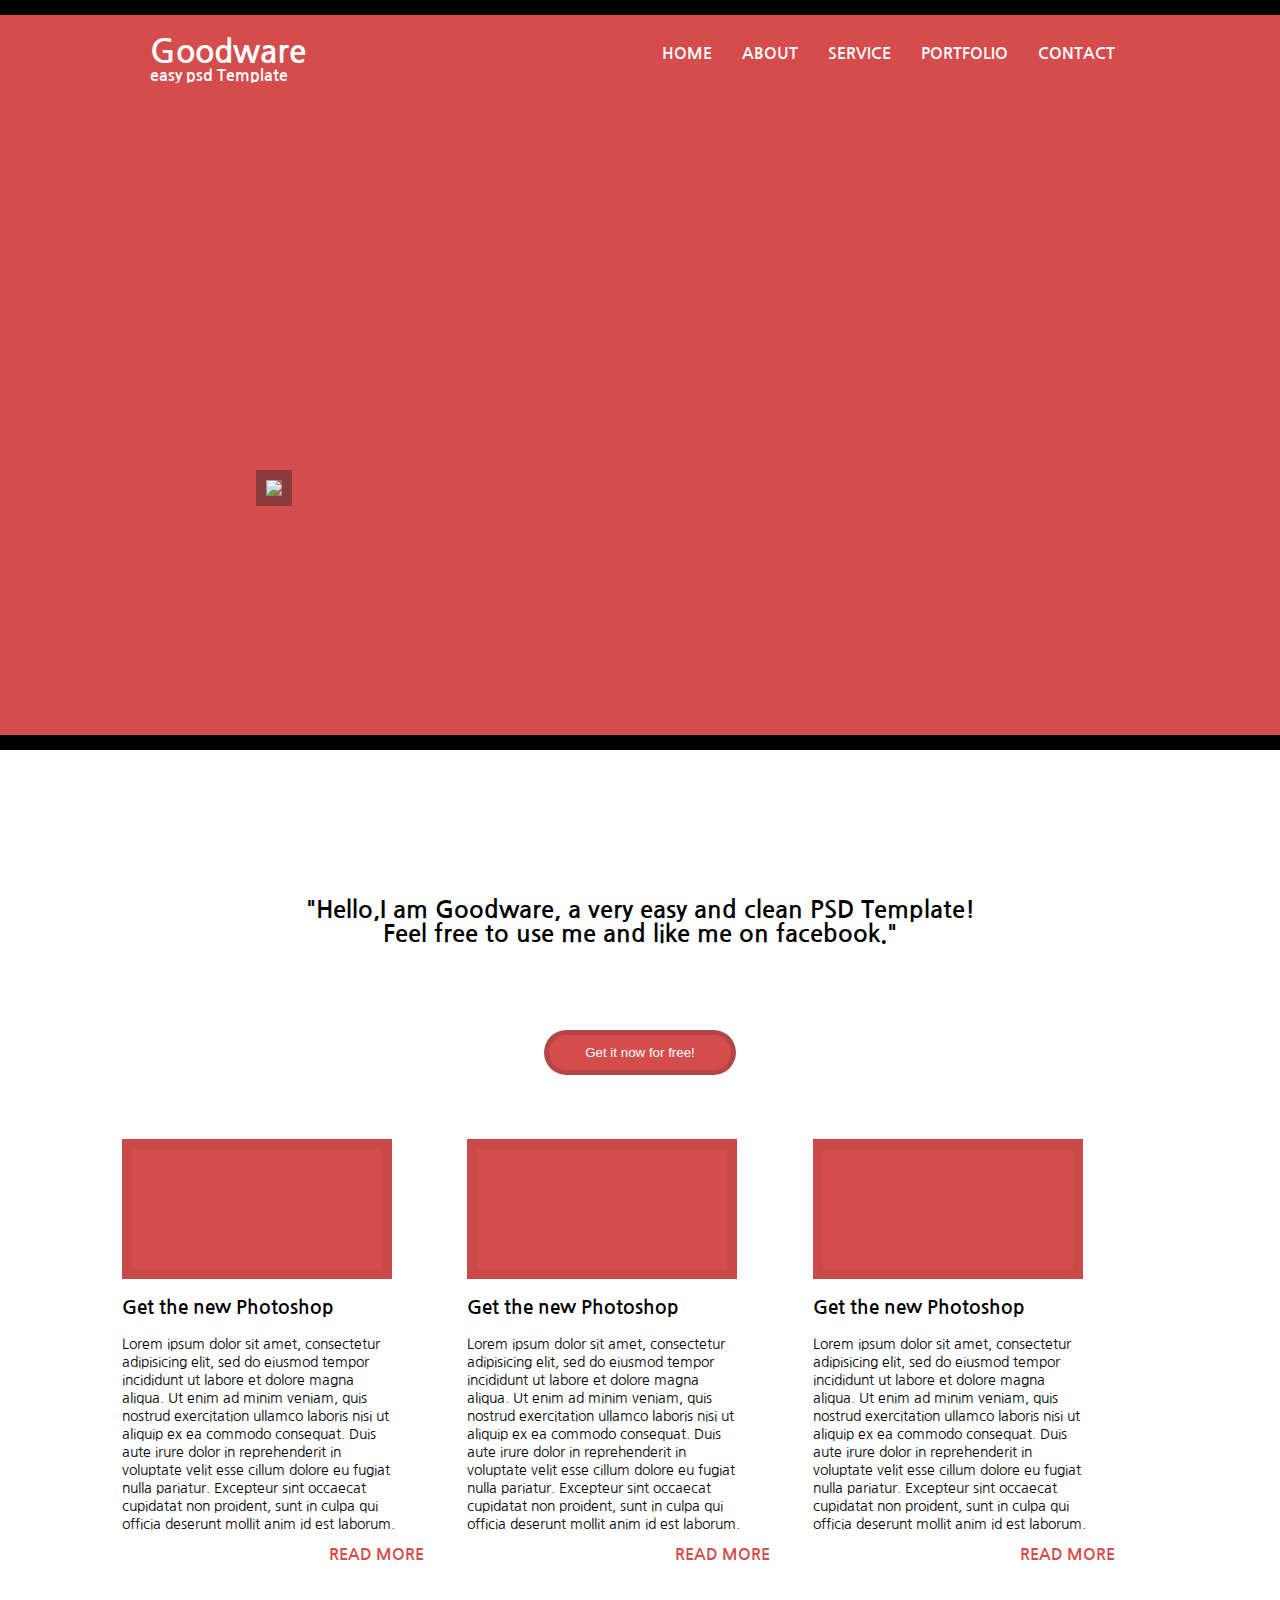
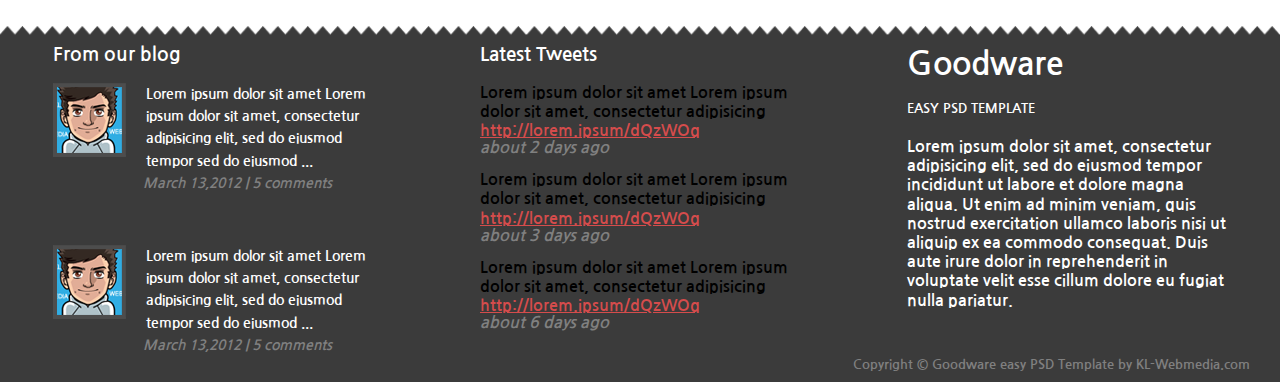
==== index.html @ 7d8abe21 "first_commit" ====
<!DOCTYPE html>
<html>
<head>
	<title>tamplate</title>
	<meta charset="utf-8">
	<link rel="stylesheet" type="text/css" href="style.css">
	<link href="https://fonts.googleapis.com/css?family=Nanum+Gothic" rel="stylesheet">
</head>
<body>
<header>
<div class="head">
	<h1>Goodware</h1>
	<p>easy psd Template</p>
</div>
	
	<nav>
		<ul>
			<li>HOME</li>
			<li>ABOUT</li>
			<li>SERVICE</li>
			<li>PORTFOLIO</li>
			<li>CONTACT</li>
		</ul>
	</nav>
	<div class="fond">
		<img src="https://html-templates.info/images/pages/140520040122.jpg">
	</div>
	
</header>
<article>
	
	<div class="text">
	<h2>"Hello,I am Goodware, a very easy and clean PSD Template!<br>Feel free to use me and like me on facebook."</h2>
	</div>

	<button>
		Get it now for free!
	</button>
</article>
<section>
	<div class="boss">
		<div class="foto">
		
		</div>
		<h3>Get the new Photoshop</h3>
		<p>Lorem ipsum dolor sit amet, consectetur adipisicing elit, sed do eiusmod
		tempor incididunt ut labore et dolore magna aliqua. Ut enim ad minim veniam,
		quis nostrud exercitation ullamco laboris nisi ut aliquip ex ea commodo
		consequat. Duis aute irure dolor in reprehenderit in voluptate velit esse
		cillum dolore eu fugiat nulla pariatur. Excepteur sint occaecat cupidatat non
		proident, sunt in culpa qui officia deserunt mollit anim id est laborum.</p>
		<a href="second.html">READ MORE</a>
	</div>
	<div class="boss">
		<div class="foto">
		
		</div>
		<h3>Get the new Photoshop</h3>
		<p>Lorem ipsum dolor sit amet, consectetur adipisicing elit, sed do eiusmod
		tempor incididunt ut labore et dolore magna aliqua. Ut enim ad minim veniam,
		quis nostrud exercitation ullamco laboris nisi ut aliquip ex ea commodo
		consequat. Duis aute irure dolor in reprehenderit in voluptate velit esse
		cillum dolore eu fugiat nulla pariatur. Excepteur sint occaecat cupidatat non
		proident, sunt in culpa qui officia deserunt mollit anim id est laborum.</p>
		<a href="">READ MORE</a>
	</div>
	<div class="boss">
		<div class="foto">
		
		</div>
		<h3>Get the new Photoshop</h3>
		<p>Lorem ipsum dolor sit amet, consectetur adipisicing elit, sed do eiusmod
		tempor incididunt ut labore et dolore magna aliqua. Ut enim ad minim veniam,
		quis nostrud exercitation ullamco laboris nisi ut aliquip ex ea commodo
		consequat. Duis aute irure dolor in reprehenderit in voluptate velit esse
		cillum dolore eu fugiat nulla pariatur. Excepteur sint occaecat cupidatat non
		proident, sunt in culpa qui officia deserunt mollit anim id est laborum.</p>
		<a href="">READ MORE</a>
	</div>
</section>
<footer>
<div class="Big">	
<div class="foot">
		<h3>From our blog</h3>
		<div>
				<img class="img" src="small_avatar.png">
			<p>Lorem ipsum dolor sit amet
			Lorem ipsum dolor sit amet, consectetur adipisicing elit, sed do eiusmod
			tempor sed do eiusmod
			...</p>
			<p> <span>March 13,2012 | 5 comments</span></p>

		</div>
		<div class="blok_img">
			
				<img class="img" src="small_avatar.png">
			<p>Lorem ipsum dolor sit amet
			Lorem ipsum dolor sit amet, consectetur adipisicing elit, sed do eiusmod
			tempor sed do eiusmod
			...</p>
			<p> <span>March 13,2012 | 5 comments</span></p>
		</div>
		</div>
		<div class="footer_boss">
		<h3>Latest Tweets</h3>
		<div>
			<p>Lorem ipsum dolor sit amet
			Lorem ipsum dolor sit amet, consectetur adipisicing
			<a href="#">http://lorem.ipsum/dQzWOq</a>
			</p>
			<span>about 2 days ago</span>
		</div>
		<br>	
		<div >
			
			<p>Lorem ipsum dolor sit amet
			Lorem ipsum dolor sit amet, consectetur adipisicing
			<a href="#">http://lorem.ipsum/dQzWOq</a>
			</p>
			<span>about 3 days ago</span>
		</div>
		<br>	
		<div >
			
			<p>Lorem ipsum dolor sit amet
			Lorem ipsum dolor sit amet, consectetur adipisicing
			<a href="#">http://lorem.ipsum/dQzWOq</a>
			</p>
			<span>about 6 days ago</span>
		</div>
		</div>
		<div class="braser_boss">
			<h1>Goodware</h1>
			<h5>EASY PSD TEMPLATE</h5>
			<p>Lorem ipsum dolor sit amet, consectetur adipisicing elit, sed do eiusmod
			tempor incididunt ut labore et dolore magna aliqua. Ut enim ad minim veniam,
			quis nostrud exercitation ullamco laboris nisi ut aliquip ex ea commodo
			consequat. Duis aute irure dolor in reprehenderit in voluptate velit esse
			cillum dolore eu fugiat nulla pariatur.</p>
		</div>
		</div>
		<div class="dno">
			<p>Copyright © Goodware easy PSD Template by KL-Webmedia.com</p>
		</div>
	
</footer>

</body>
</html>
---- style.css ----
body{
	max-width: 1500px;
	margin: 0 auto;
	font-family: 'Nanum Gothic', sans-serif;
	font-weight: bold;
}
header{
	border-top: solid 15px black;
	border-bottom: solid 15px black;
	background-color: #d54c4c;
	height: 80vh;
	display: flex;
	justify-content: space-around;
	flex-wrap: wrap;
	font-family: 'Nanum Gothic', sans-serif;
	color: white;
}
.head h1{
	margin-bottom: 0px;
}
.head p{
	margin-top: 0px;
}


header ul{
	display: flex;
}
li{
	margin: 15px;
	list-style: none;
	color: white;
}
.fond{
	width: 60%;
	position: relative;
	top: 10%;
}
.fond img{
	width: 100%;
	border: solid 10px #29292970;
}
article{
	display: flex;
	flex-direction: column;
	align-items: center;
}
article p{
	text-align:center;
}
.text{
	margin-top: 10%;
	text-align-last: center;
}
button{
	margin-top: 5%;
	padding: 10px;
	width: 15%;
	border-radius: 50px; 
	background-color:#d54c4c;
	color: white;
	border: solid 5px #29292930;
}
/*button a{
	color: white;
}*/
.boss{
	width: 27%;
}
.foto{
	width: 250px;
	height: 120px;
	border: solid 10px #29292910;
	color: black;
	background-color: #d54c4c;
}
.boss p{
	font-size: 14px;
	width: 80%;
}
.boss h3{
	color: black;
}
section{
	margin-top: 5%;
	display: flex;
	justify-content: center;
}
 section a{
	margin-left: 60%;
	text-decoration: none;
	color: #d54c4c;
}
section p{
	font-weight: normal;
}
footer{
	margin-top: 5%;
	background: url(background.png);
	background-repeat: no-repeat;
	background-size: cover;
}
.Big{
	display: flex;
	justify-content: space-around;
}
footer a {
	color: #d54c4c;
}
footer p{
	margin: 0;
	line-height: 1.2;
}
.first{
	width: 25%
}
.foot{
	color: white;
	width: 25%;
}
.foot p{
	font-size: 14px;
	line-height: 1.6;
	margin-left: 90px;
}
h3{
	color: white;
}
.foot img{
	float: left;
}
.img{
	margin-right: 20px;
}
.blok_img{
	margin-top: 50px;
}
.footer_boss{
	width: 25%;
}
.braser_boss{
	width: 25%;
	color: white;
}
span{
	font-style: italic;
	color: grey;
	margin: 0;
}
.dno{
	text-align:right;
	color: grey;
	font-size: 13px;
	margin-right: 30px;
	padding-bottom: 10px;
}
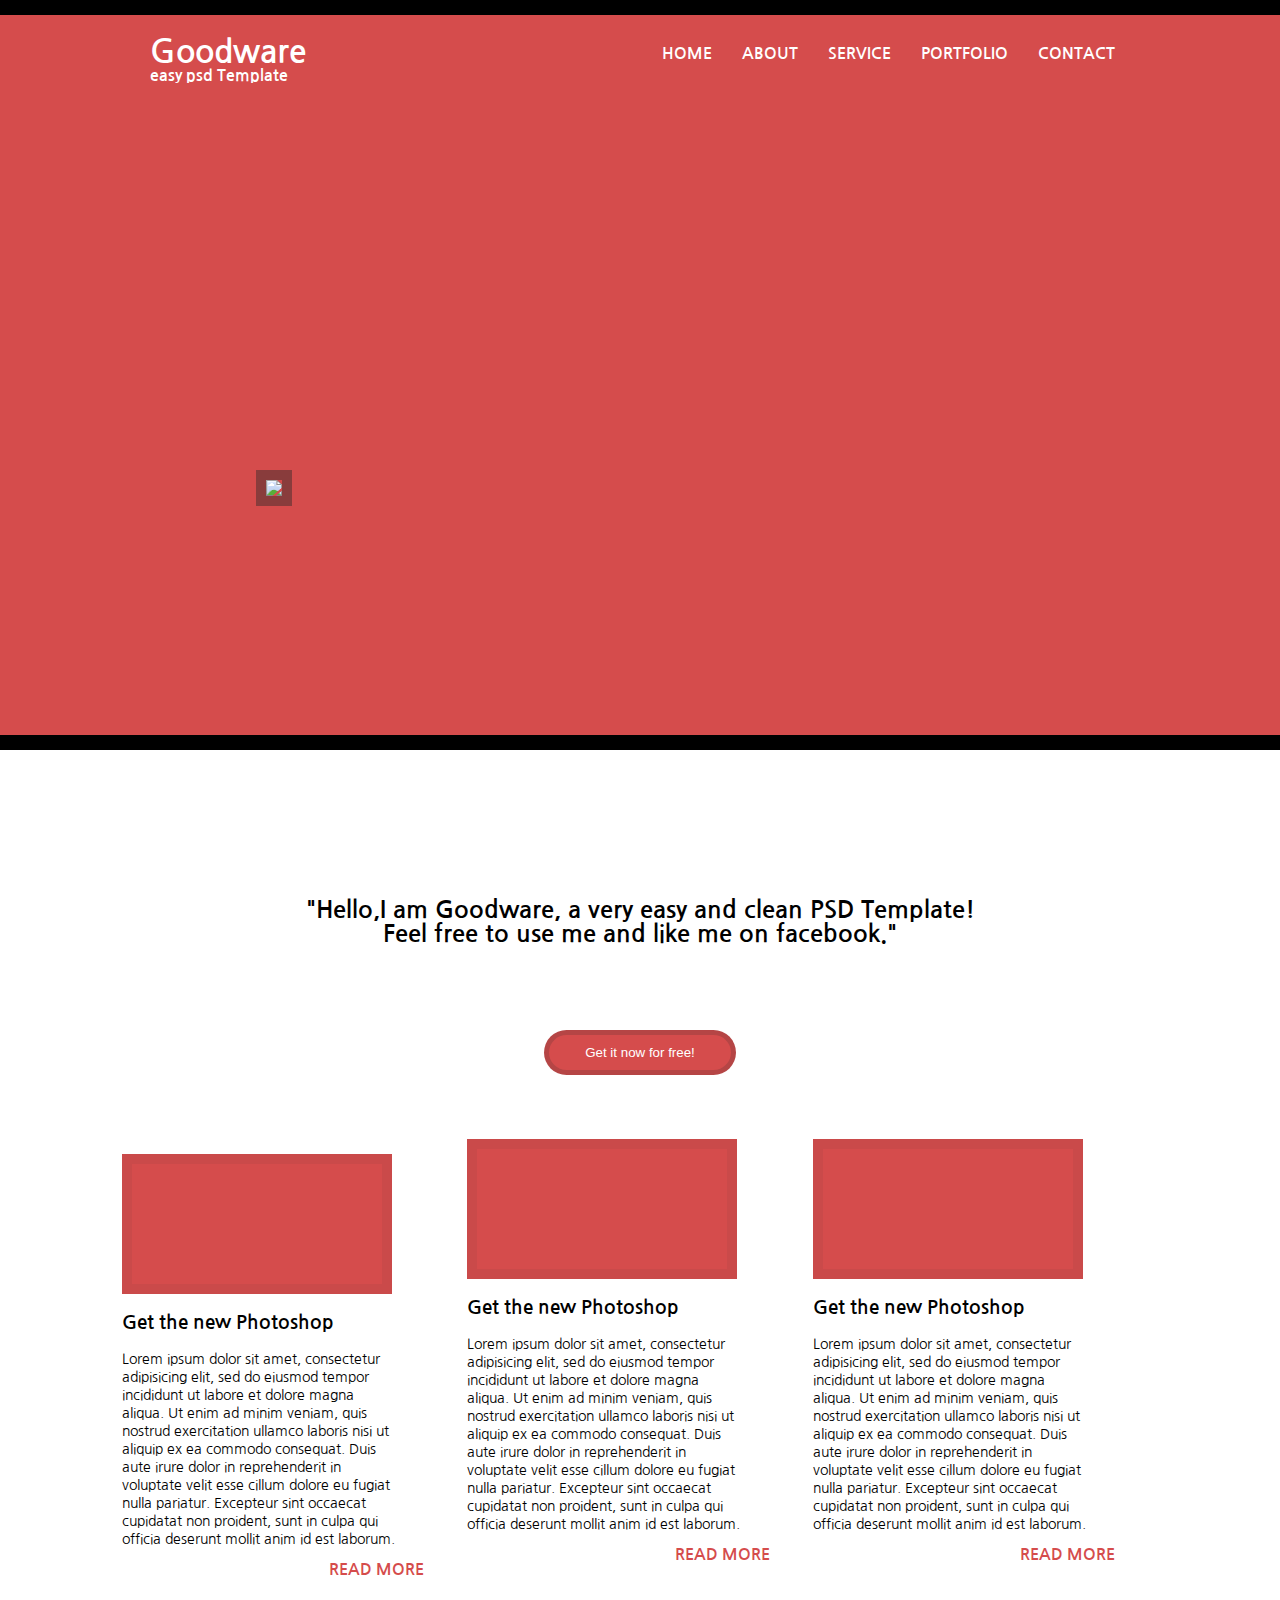
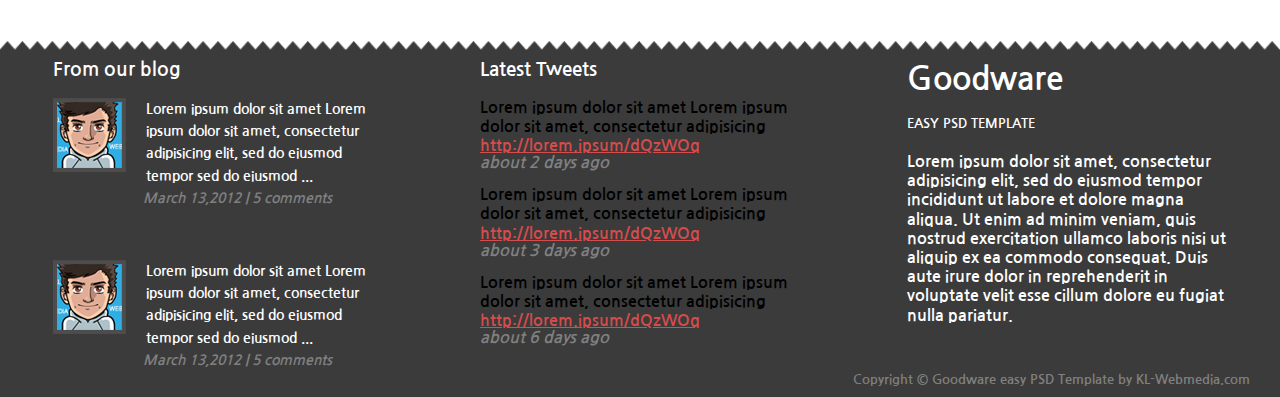
==== commit a7a7835b: "commit" ====
--- a/index.html
+++ b/index.html
@@ -15,11 +15,11 @@
 	
 	<nav>
 		<ul>
-			<li>HOME</li>
-			<li>ABOUT</li>
-			<li>SERVICE</li>
-			<li>PORTFOLIO</li>
-			<li>CONTACT</li>
+			<li><a href="#">HOME</a></li>
+			<li><a href="#A">ABOUT</a></li>
+			<li><a href="#">SERVICE</a></li>
+			<li><a href="#">PORTFOLIO</a></li>
+			<li><a href="#C">CONTACT</a></li>
 		</ul>
 	</nav>
 	<div class="fond">
@@ -38,7 +38,7 @@
 	</button>
 </article>
 <section>
-	<div class="boss">
+	<div class="boss"><a name="A"></a>
 		<div class="foto">
 		
 		</div>
@@ -62,7 +62,7 @@
 		consequat. Duis aute irure dolor in reprehenderit in voluptate velit esse
 		cillum dolore eu fugiat nulla pariatur. Excepteur sint occaecat cupidatat non
 		proident, sunt in culpa qui officia deserunt mollit anim id est laborum.</p>
-		<a href="">READ MORE</a>
+		<a href="thetrird.html">READ MORE</a>
 	</div>
 	<div class="boss">
 		<div class="foto">
@@ -75,7 +75,7 @@
 		consequat. Duis aute irure dolor in reprehenderit in voluptate velit esse
 		cillum dolore eu fugiat nulla pariatur. Excepteur sint occaecat cupidatat non
 		proident, sunt in culpa qui officia deserunt mollit anim id est laborum.</p>
-		<a href="">READ MORE</a>
+		<a href="foor.html">READ MORE</a>
 	</div>
 </section>
 <footer>
@@ -139,7 +139,7 @@
 			cillum dolore eu fugiat nulla pariatur.</p>
 		</div>
 		</div>
-		<div class="dno">
+		<div class="dno"><a name="C"></a>
 			<p>Copyright © Goodware easy PSD Template by KL-Webmedia.com</p>
 		</div>
 	
--- a/style.css
+++ b/style.css
@@ -1,5 +1,5 @@
 body{
-	max-width: 1500px;
+	max-width: 2200px;
 	margin: 0 auto;
 	font-family: 'Nanum Gothic', sans-serif;
 	font-weight: bold;
@@ -14,6 +14,15 @@
 	flex-wrap: wrap;
 	font-family: 'Nanum Gothic', sans-serif;
 	color: white;
+}
+nav a{
+	color: white;
+	text-decoration: none;
+	transition: all 1s;
+}
+a:hover{
+	color: black;
+	transition: all 1s;
 }
 .head h1{
 	margin-bottom: 0px;
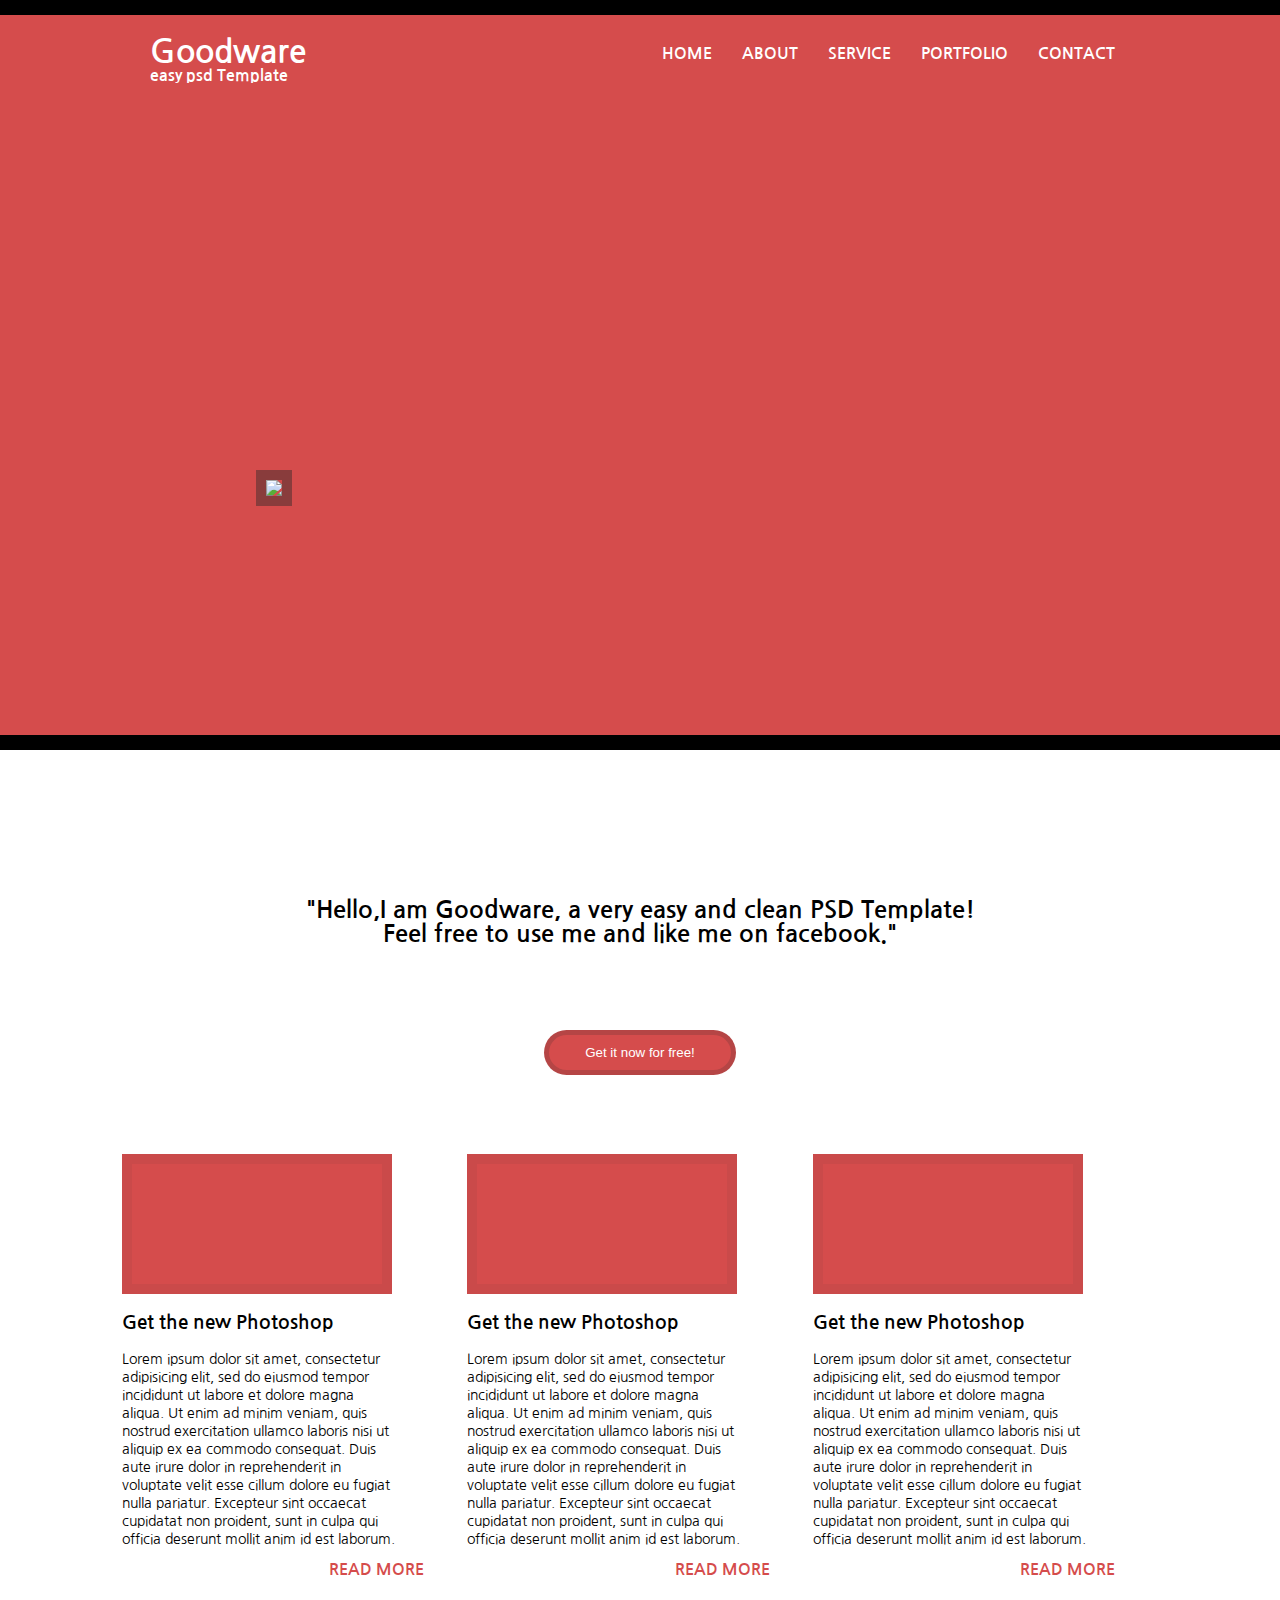
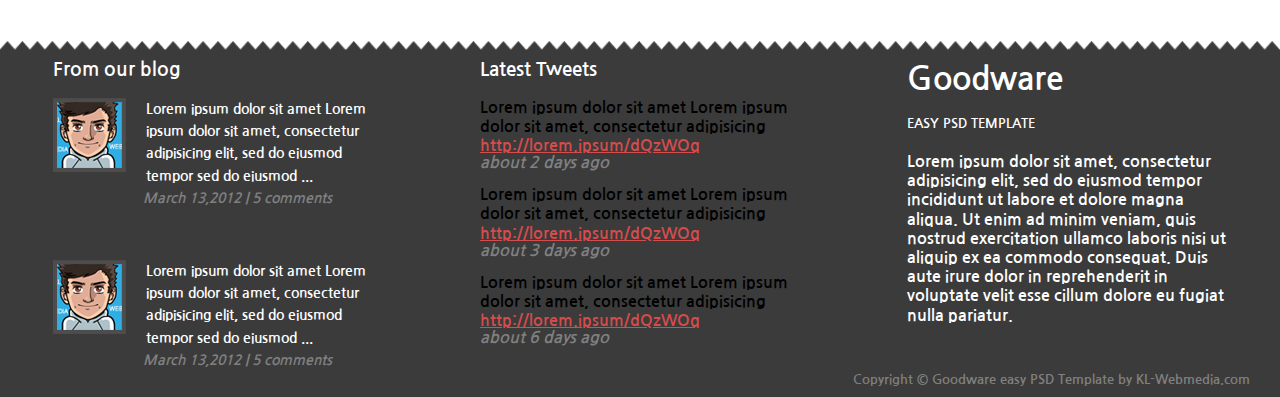
==== commit ebb60e21: "commit" ====
--- a/index.html
+++ b/index.html
@@ -51,7 +51,7 @@
 		proident, sunt in culpa qui officia deserunt mollit anim id est laborum.</p>
 		<a href="second.html">READ MORE</a>
 	</div>
-	<div class="boss">
+	<div class="boss"><a name="A"></a>
 		<div class="foto">
 		
 		</div>
@@ -64,7 +64,7 @@
 		proident, sunt in culpa qui officia deserunt mollit anim id est laborum.</p>
 		<a href="thetrird.html">READ MORE</a>
 	</div>
-	<div class="boss">
+	<div class="boss"><a name="A"></a>
 		<div class="foto">
 		
 		</div>
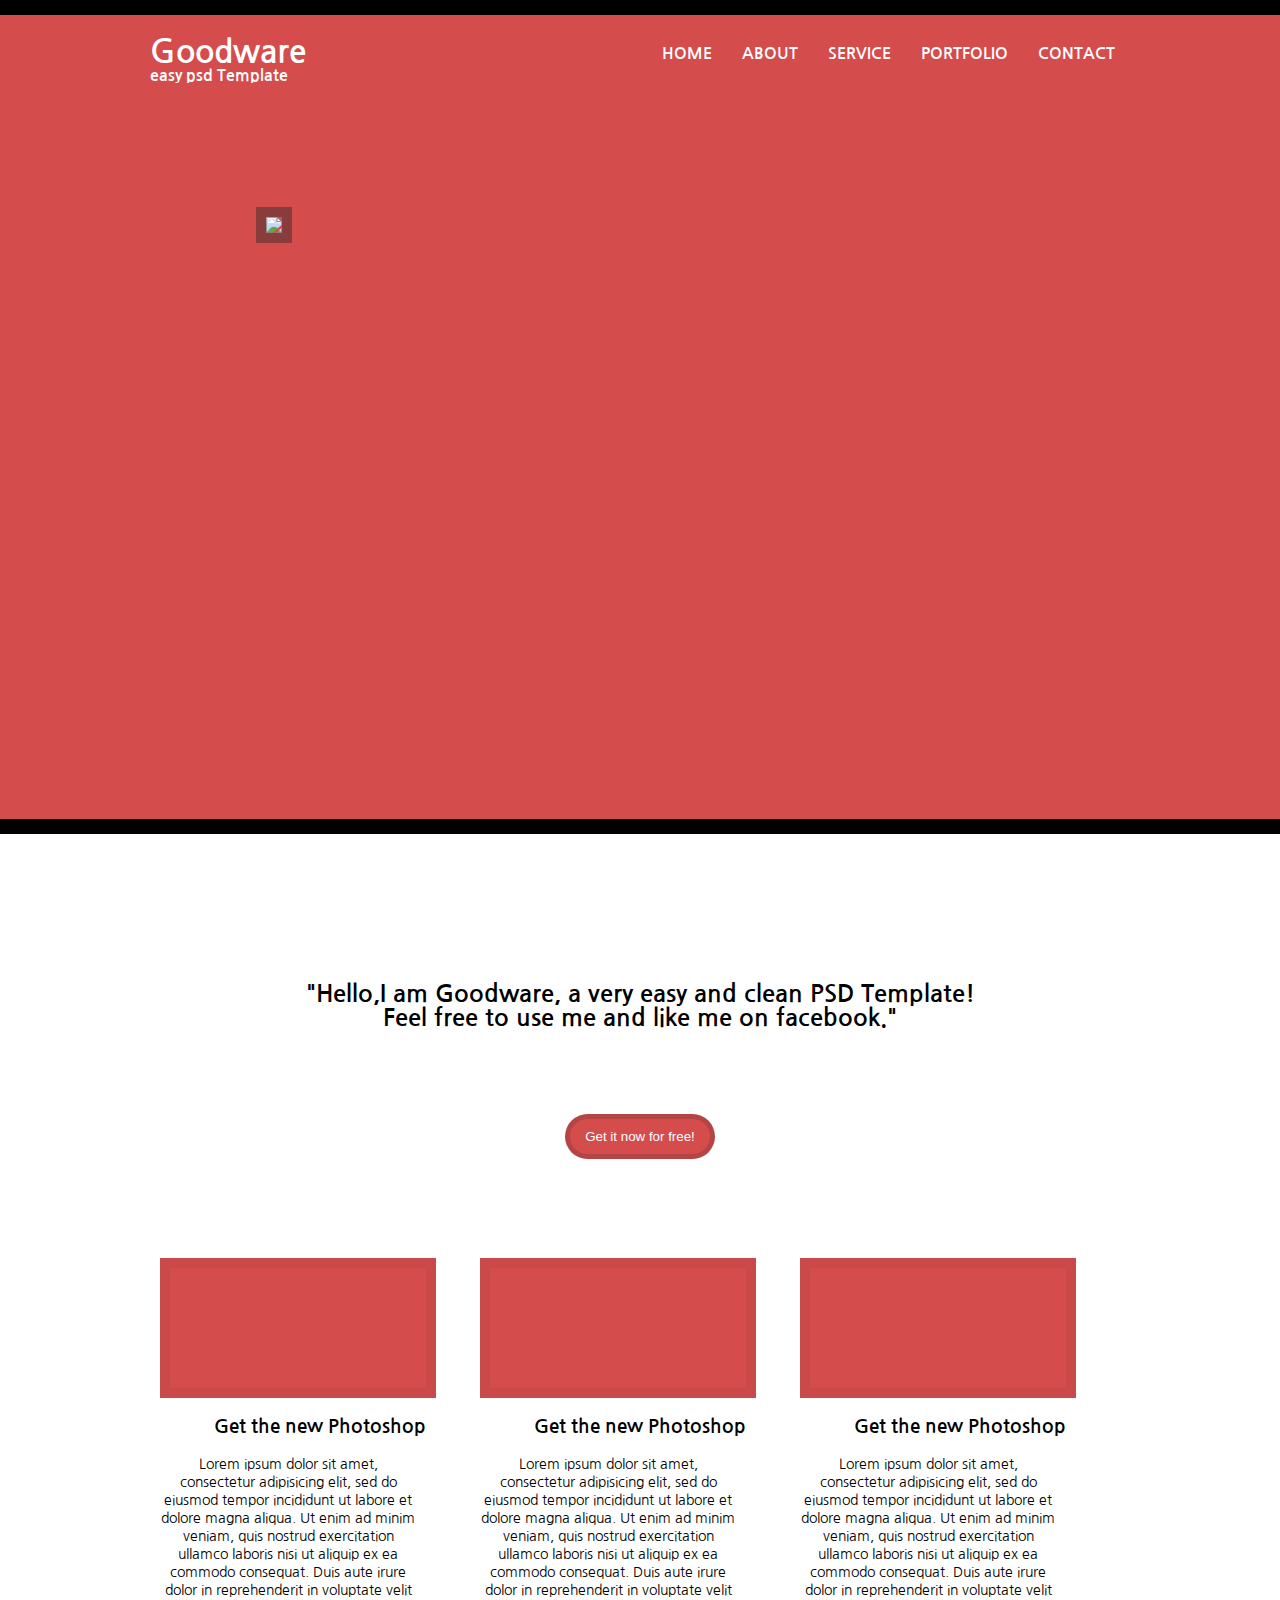
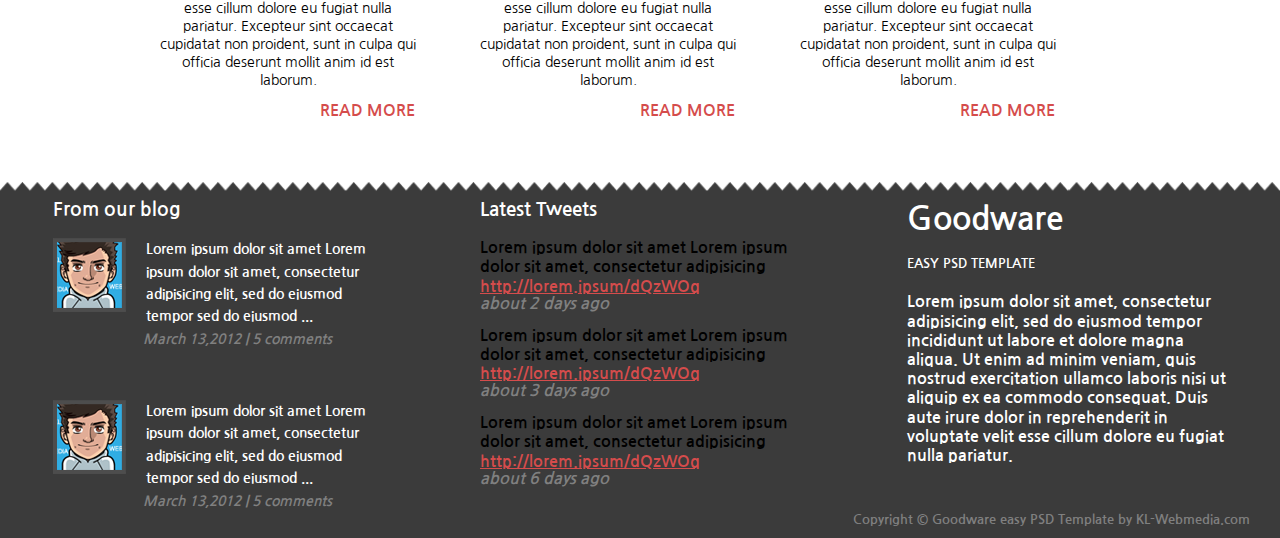
==== commit aad08b01: "vcvc" ====
--- a/index.html
+++ b/index.html
@@ -3,12 +3,12 @@
 <head>
 	<title>tamplate</title>
 	<meta charset="utf-8">
-	<link rel="stylesheet" type="text/css" href="style.css">
+	<link rel="stylesheet" type="text/css" href="css/style.css">
 	<link href="https://fonts.googleapis.com/css?family=Nanum+Gothic" rel="stylesheet">
 </head>
 <body>
-<header>
-<div class="head">
+<div class="nav">
+	<div class="head">
 	<h1>Goodware</h1>
 	<p>easy psd Template</p>
 </div>
@@ -22,6 +22,8 @@
 			<li><a href="#C">CONTACT</a></li>
 		</ul>
 	</nav>
+</div>
+<header>
 	<div class="fond">
 		<img src="https://html-templates.info/images/pages/140520040122.jpg">
 	</div>
@@ -37,7 +39,7 @@
 		Get it now for free!
 	</button>
 </article>
-<section>
+<section class="wrap" id="main_section">
 	<div class="boss"><a name="A"></a>
 		<div class="foto">
 		
@@ -80,10 +82,10 @@
 </section>
 <footer>
 <div class="Big">	
-<div class="foot">
+	<div class="foot">
 		<h3>From our blog</h3>
 		<div>
-				<img class="img" src="small_avatar.png">
+				<img class="img" src="img/small_avatar.png">
 			<p>Lorem ipsum dolor sit amet
 			Lorem ipsum dolor sit amet, consectetur adipisicing elit, sed do eiusmod
 			tempor sed do eiusmod
@@ -93,7 +95,7 @@
 		</div>
 		<div class="blok_img">
 			
-				<img class="img" src="small_avatar.png">
+				<img class="img" src="img/small_avatar.png">
 			<p>Lorem ipsum dolor sit amet
 			Lorem ipsum dolor sit amet, consectetur adipisicing elit, sed do eiusmod
 			tempor sed do eiusmod
@@ -101,6 +103,7 @@
 			<p> <span>March 13,2012 | 5 comments</span></p>
 		</div>
 		</div>
+
 		<div class="footer_boss">
 		<h3>Latest Tweets</h3>
 		<div>
@@ -129,6 +132,7 @@
 			<span>about 6 days ago</span>
 		</div>
 		</div>
+
 		<div class="braser_boss">
 			<h1>Goodware</h1>
 			<h5>EASY PSD TEMPLATE</h5>
@@ -138,7 +142,7 @@
 			consequat. Duis aute irure dolor in reprehenderit in voluptate velit esse
 			cillum dolore eu fugiat nulla pariatur.</p>
 		</div>
-		</div>
+</div>
 		<div class="dno"><a name="C"></a>
 			<p>Copyright © Goodware easy PSD Template by KL-Webmedia.com</p>
 		</div>
--- a/css/style.css
+++ b/css/style.css
@@ -0,0 +1,202 @@
+body{
+	max-width: 2200px;
+	margin: 0 auto;
+	font-family: 'Nanum Gothic', sans-serif;
+	font-weight: bold;
+}
+header{
+	
+	border-bottom: solid 15px black;
+	height: 80vh;
+	background-color: #d54c4c;
+	
+}
+.nav{
+	border-top: solid 15px black;
+	display: flex;
+	justify-content: space-around;
+	flex-wrap: wrap;
+	background-color: #d54c4c;
+	color: white;
+}
+.nav ul{
+	display: flex;
+	flex-wrap: wrap;
+}
+nav a{
+	color: white;
+	text-decoration: none;
+	transition: all 1s;
+}
+a:hover{
+	color: black;
+	transition: all 1s;
+}
+.head h1{
+	margin-bottom: 0px;
+}
+.head p{
+	margin-top: 0px;
+}
+
+
+li{
+	margin: 15px;
+	list-style: none;
+	color: white;
+}
+.fond{
+	width: 60%;
+	position: relative;
+	top: 15%;
+	left: 20%;
+}
+.fond img{
+	width: 100%;
+	border: solid 10px #29292970;
+}
+article{
+	display: flex;
+	flex-direction: column;
+	align-items: center;
+}
+article p{
+	text-align:center;
+}
+#main_section{
+	flex-wrap: wrap;
+}
+.text{
+	margin-top: 10%;
+	text-align-last: center;
+}
+button{
+	margin-top: 5%;
+	padding: 10px;
+	width: 150px;
+	border-radius: 50px; 
+	background-color:#d54c4c;
+	color: white;
+	border: solid 5px #29292930;
+	transition: all 1s;
+}
+button:hover{
+	color: black;
+	transition: all 1s;
+}
+.boss{
+	margin-top: 20px;
+	width: 25%;
+	min-width: 300px;
+}
+.foto{
+	width: 80%;
+	height: 120px;
+	border: solid 10px #29292910;
+	color: black;
+	background-color: #d54c4c;
+}
+.boss p{
+	font-size: 14px;
+	width: 80%;
+}
+.boss h3{
+	color: black;
+	text-align: center;
+}
+section{
+	margin-top: 5%;
+	display: flex;
+	justify-content: center;
+}
+ section a{
+	margin-left: 50%;
+	text-decoration: none;
+	color: #d54c4c;
+}
+section p{
+	font-weight: normal;
+	text-align: center;
+}
+footer{
+	margin-top: 5%;
+	background: url(../img/background.png);
+	background-repeat: no-repeat;
+	background-size: cover;
+}
+.Big{
+	display: flex;
+	justify-content: space-around;
+	flex-wrap: wrap;
+}
+footer a {
+	color: #d54c4c;
+}
+footer p{
+	margin: 0;
+	line-height: 1.2;
+}
+.first{
+	width: 25%
+}
+.foot{
+	color: white;
+	width: 25%;
+}
+.foot p{
+	font-size: 14px;
+	line-height: 1.6;
+	margin-left: 90px;
+}
+h3{
+	color: white;
+}
+.foot img{
+	float: left;
+}
+.img{
+	margin-right: 20px;
+}
+.blok_img{
+	margin-top: 50px;
+}
+.footer_boss{
+	width: 25%;
+}
+.braser_boss{
+	width: 25%;
+	color: white;
+}
+.Big div{
+	min-width: 300px;
+}
+span{
+	font-style: italic;
+	color: grey;
+	margin: 0;
+}
+.dno{
+	text-align:right;
+	color: grey;
+	font-size: 13px;
+	margin-right: 30px;
+	padding-bottom: 10px;
+}
+/*@media screen and (max-width: 1350px) {
+   .wrap{
+        display: flex;
+        justify-content: space-between;
+        flex-wrap: wrap;
+    }
+    .boss{
+    	display: flex;
+    	flex-wrap: wrap;
+    }*/
+
+}
+/*@media screen and (max-width: 900px){
+	.Big{
+		flex-wrap: wrap;
+
+	}
+}*/
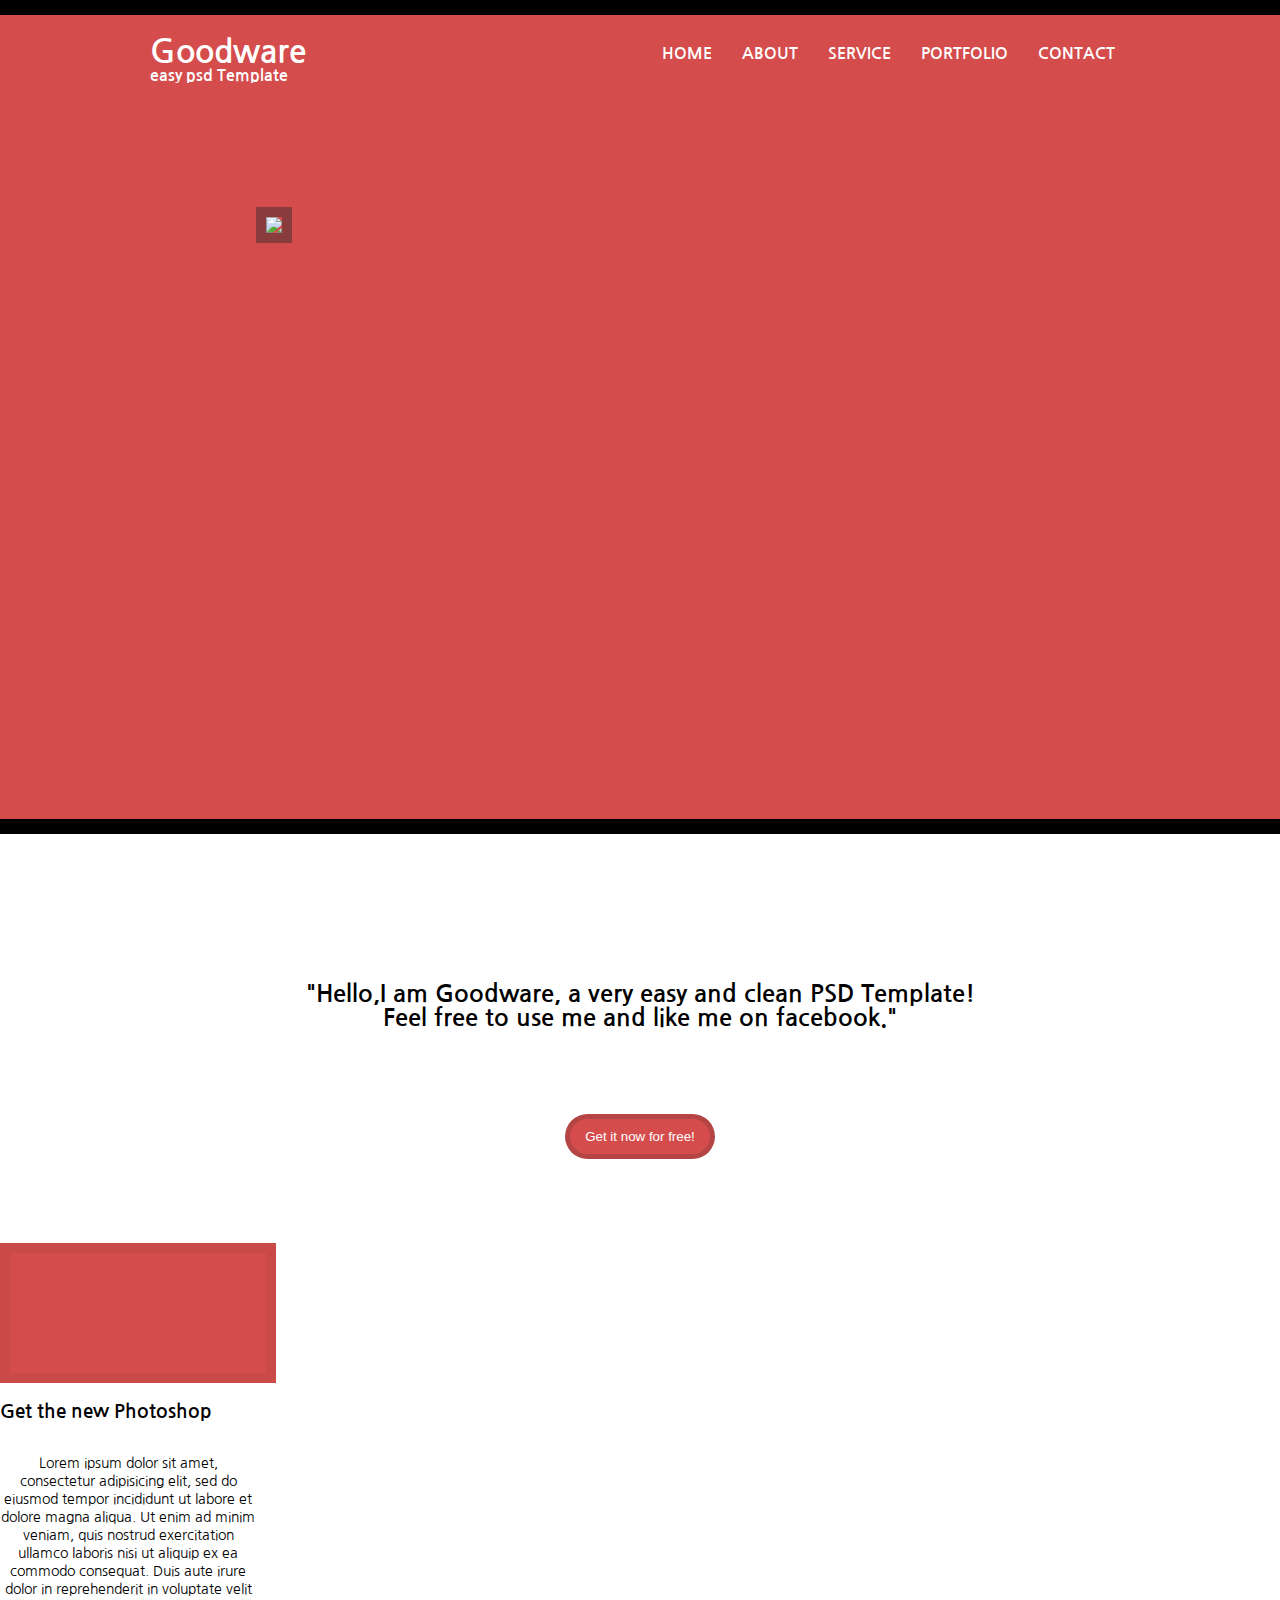
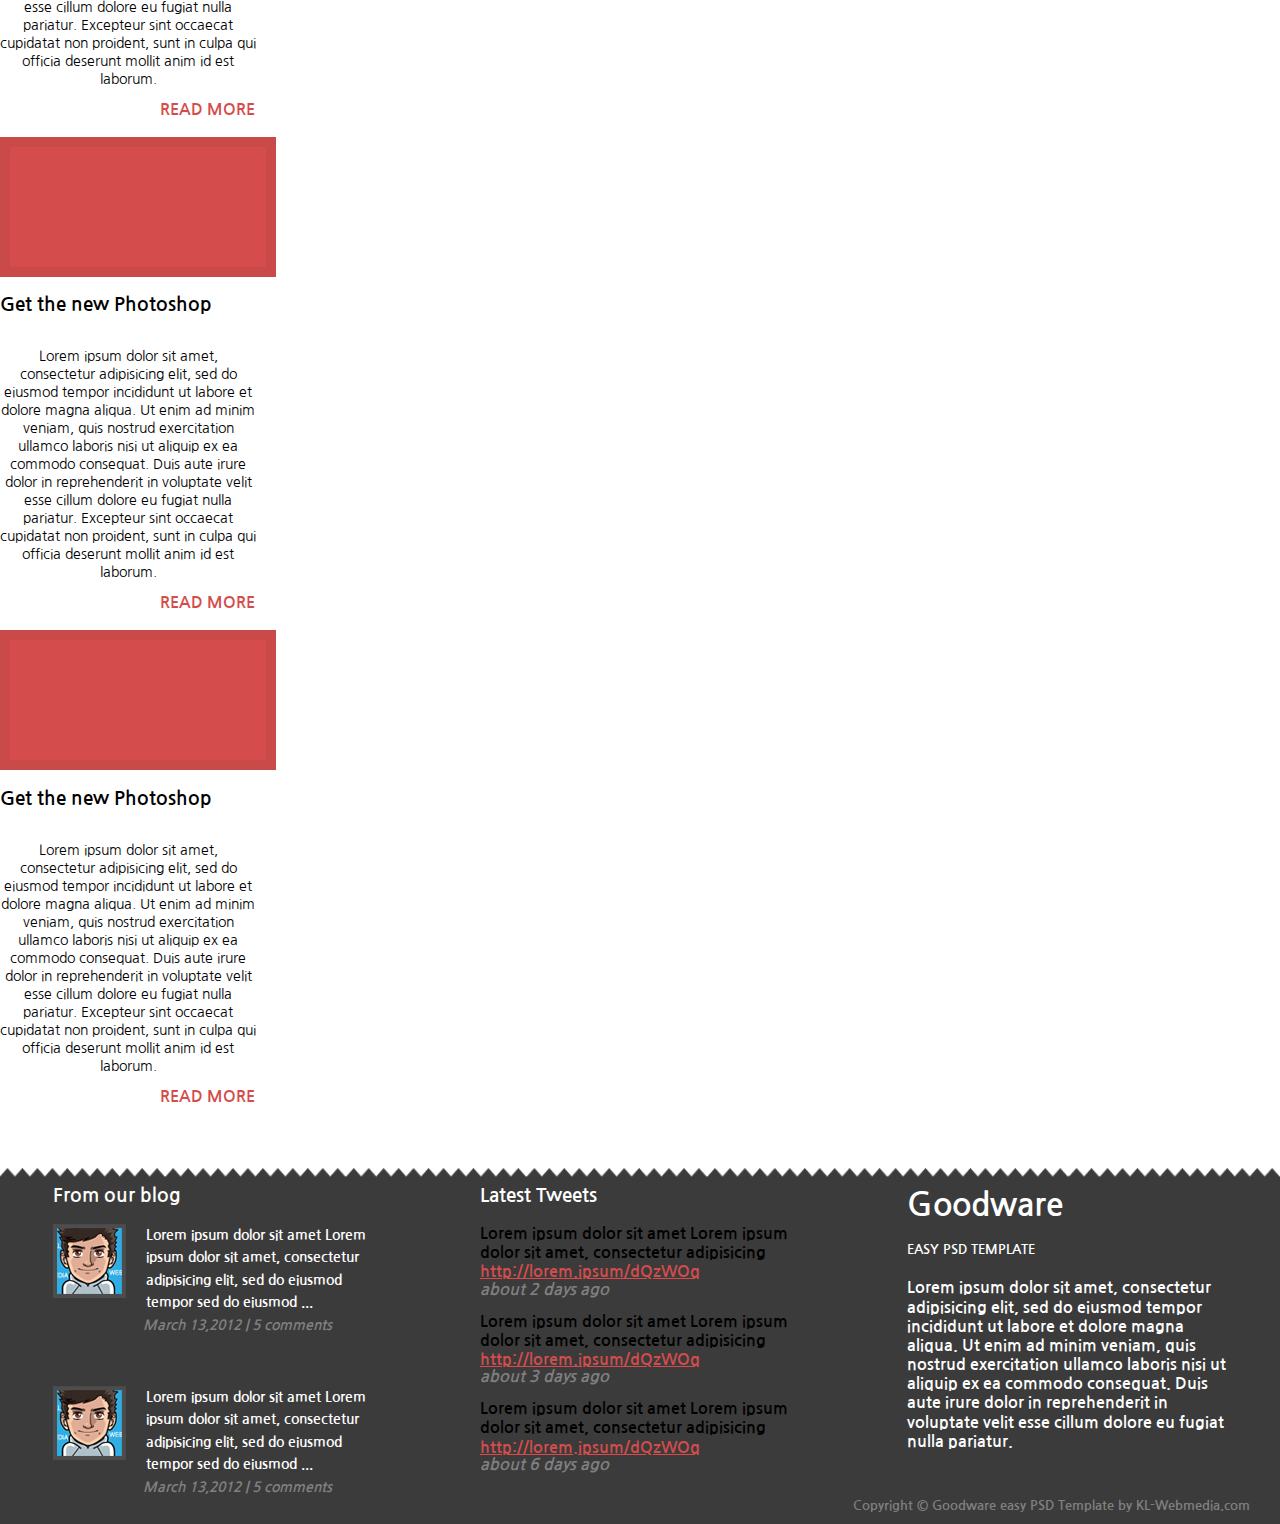
==== commit 330f2d9e: "commit" ====
--- a/index.html
+++ b/index.html
@@ -5,6 +5,7 @@
 	<meta charset="utf-8">
 	<link rel="stylesheet" type="text/css" href="css/style.css">
 	<link href="https://fonts.googleapis.com/css?family=Nanum+Gothic" rel="stylesheet">
+	<meta name="viewport" content="width=device-width, initial-scale=1.0">
 </head>
 <body>
 <div class="nav">
@@ -39,7 +40,7 @@
 		Get it now for free!
 	</button>
 </article>
-<section class="wrap" id="main_section">
+<section class="wrap">
 	<div class="boss"><a name="A"></a>
 		<div class="foto">
 		
--- a/css/style.css
+++ b/css/style.css
@@ -182,16 +182,16 @@
 	margin-right: 30px;
 	padding-bottom: 10px;
 }
-/*@media screen and (max-width: 1350px) {
+@media screen and (max-width: 1350px) {
    .wrap{
         display: flex;
         justify-content: space-between;
-        flex-wrap: wrap;
+        flex-direction: column;
     }
     .boss{
     	display: flex;
     	flex-wrap: wrap;
-    }*/
+    }
 
 }
 /*@media screen and (max-width: 900px){
